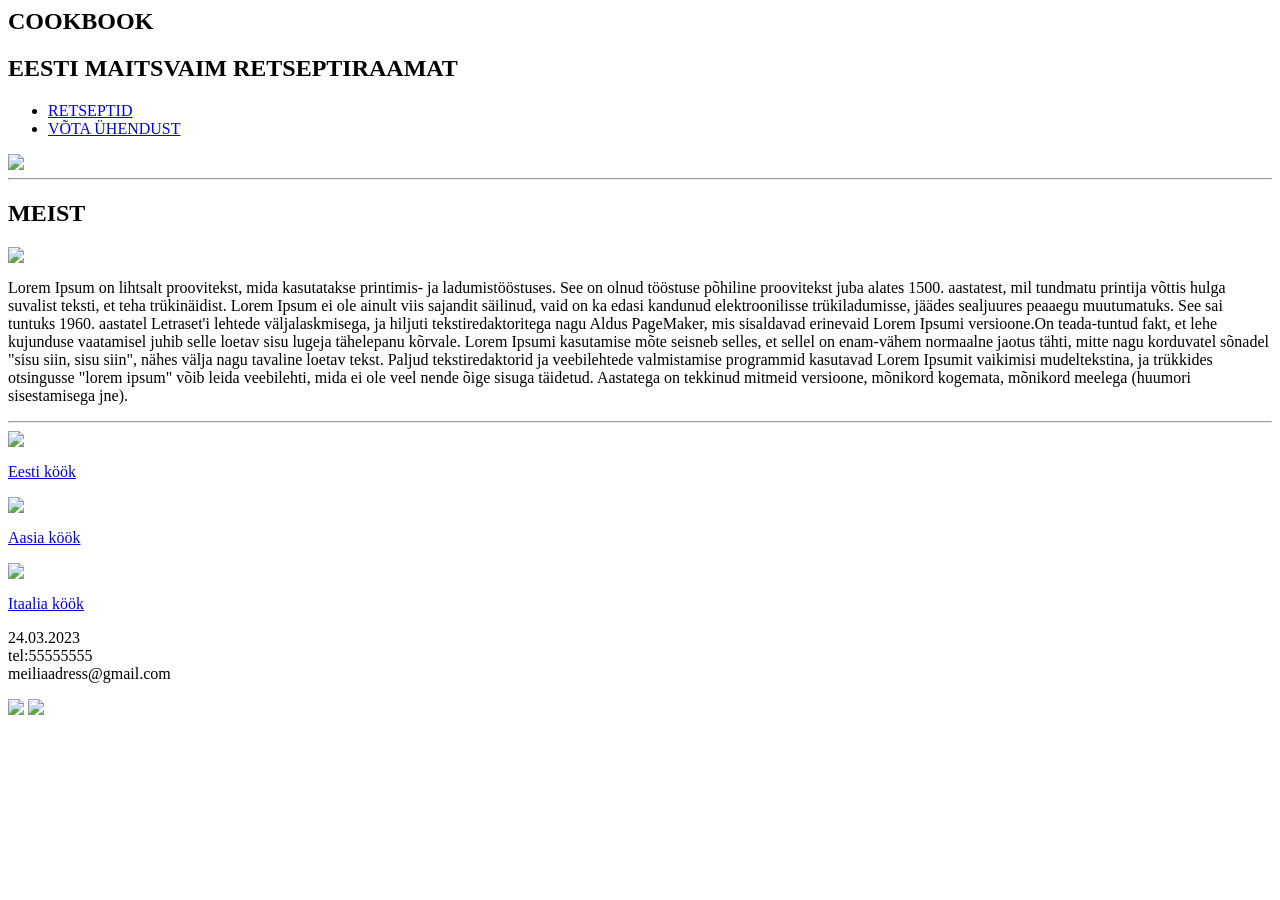
==== index.htm @ 370a47ae "samm" ====
<html>
    <head>
        <meta charset="utf-8">
        <meta name="description" content="Veebilehtede loomine edasijõudnutele kodutöö 2-">
      
        <meta name="viewpoint" content="width=device-width, initial-scale=1.0"/>

        <title>RETSEPTIRAAMAT</title>
        <linkrel="stylesheet" href="reset.css" />
        <link rel="stylesheet" href="stylesheet.css" />
    </head>
    <body>
        <header>
            <section class="banner">
                <h1>COOKBOOK</h1>
                <h2>EESTI MAITSVAIM RETSEPTIRAAMAT</h2>
            </section>
                <nav>
                    <ul>
                        <li><a href="#">RETSEPTID</a></li>
                        <li><a href="#">VÕTA ÜHENDUST</a></li>
                    </ul>
                    <div class="photo ">
                        <IMG align=center src="https://www.goslingandgosling.co.uk/wp-content/uploads/2018/07/Menu5.jpg"></IMG>
                    </div>
                </nav>
        </header>

        <hr>

        <main> 
        <h2>MEIST</h2>
            <div class="index-header">
                <img src="https://blog.instawork.com/hubfs/iStock-1162911786.jpg"></img>
                <p>Lorem Ipsum on lihtsalt proovitekst, mida kasutatakse printimis- ja ladumistööstuses. See on olnud tööstuse põhiline proovitekst juba alates 1500. aastatest, mil tundmatu printija võttis hulga suvalist teksti, et teha trükinäidist. Lorem Ipsum ei ole ainult viis sajandit säilinud, vaid on ka edasi kandunud elektroonilisse trükiladumisse, jäädes sealjuures peaaegu muutumatuks. See sai tuntuks 1960. aastatel Letraset'i lehtede väljalaskmisega, ja hiljuti tekstiredaktoritega nagu Aldus PageMaker, mis sisaldavad erinevaid Lorem Ipsumi versioone.On teada-tuntud fakt, et lehe kujunduse vaatamisel juhib selle loetav sisu lugeja tähelepanu kõrvale. Lorem Ipsumi kasutamise mõte seisneb selles, et sellel on enam-vähem normaalne jaotus tähti, mitte nagu korduvatel sõnadel "sisu siin, sisu siin", nähes välja nagu tavaline loetav tekst. Paljud tekstiredaktorid ja veebilehtede valmistamise programmid kasutavad Lorem Ipsumit vaikimisi mudeltekstina, ja trükkides otsingusse "lorem ipsum" võib leida veebilehti, mida ei ole veel nende õige sisuga täidetud. Aastatega on tekkinud mitmeid versioone, mõnikord kogemata, mõnikord meelega (huumori sisestamisega jne).</p>
            </div>
            <hr>
            <section class="gallery-links">
            <a href="#" class="food-image"><div class="container">
              
              <img src="https://www.eestitoit.ee/sites/default/files/styles/list_thumbnail/public/_dsc2291_-_1.jpg?itok=_4f2jZ6F"></img>
              
                <p>Eesti köök</p></div></a>
            <a href="#" class="food-image"><div class="container">
              
              <img src="https://hips.hearstapps.com/hmg-prod/images/gettyimages-1214757157.png"></img>
              
                <p>Aasia köök</p></div></a>
            <a href="#" class="food-image"><div class="container">
              
              <img src="https://www.tastingtable.com/img/gallery/20-italian-dishes-you-need-to-try-at-least-once/l-intro-1643403830.jpg"></img>
                <p>Itaalia köök</p></div></a>
            </section>
        </main>
        <footer>
            <div class="disclaimer">
                <p>24.03.2023<br>
                tel:55555555<br>
                meiliaadress@gmail.com</p>
            </div>    
            <div class="footer-sm"> 
                <a href="#"><img src="https://icons.iconarchive.com/icons/danleech/simple/256/linkedin-icon.png"></a>      <a href="#"><img src="https://icons.iconarchive.com/icons/danleech/simple/256/facebook-icon.png"></a>
            </div>
        </footer>
    </body>
</html>
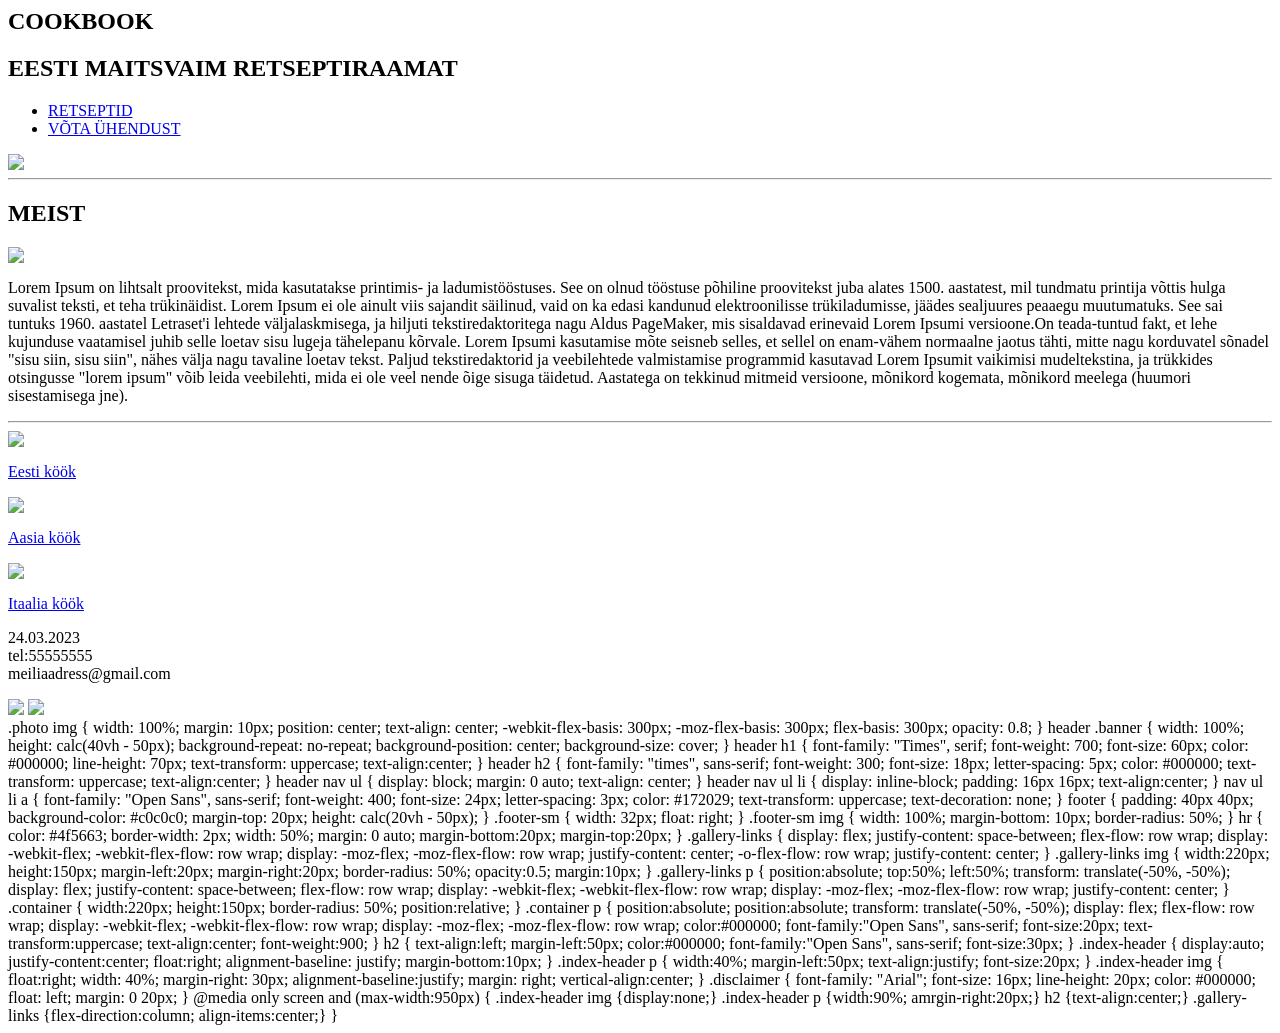
==== commit 55f88023: "Update index.htm" ====
--- a/index.htm
+++ b/index.htm
@@ -63,4 +63,204 @@
             </div>
         </footer>
     </body>
+    .photo img {
+    width: 100%;
+    margin: 10px;
+    position: center;
+    text-align: center;
+    -webkit-flex-basis: 300px;
+    -moz-flex-basis: 300px;
+    flex-basis: 300px;
+    opacity: 0.8;
+}
+
+header .banner {
+    width: 100%;
+    height: calc(40vh - 50px);
+    background-repeat: no-repeat;
+    background-position: center;
+    background-size: cover;
+}
+
+header h1 {
+    font-family: "Times", serif;
+    font-weight: 700;
+    font-size: 60px;
+    color: #000000;
+    line-height: 70px;
+    text-transform: uppercase;
+    text-align:center;
+}
+
+header h2 {
+    font-family: "times", sans-serif;
+    font-weight: 300;
+    font-size: 18px;
+    letter-spacing: 5px;
+    color: #000000;
+    text-transform: uppercase;
+    text-align:center;
+}
+
+header nav ul {
+    display: block;
+    margin: 0 auto;
+    text-align: center; 
+}
+
+header nav ul li {
+    display: inline-block;
+    padding: 16px 16px;
+    text-align:center;
+}
+
+nav ul li a {
+    font-family: "Open Sans", sans-serif;
+    font-weight: 400;
+    font-size: 24px;
+    letter-spacing: 3px;
+    color: #172029;
+    text-transform: uppercase;
+    text-decoration: none;
+}
+
+footer {
+    padding: 40px 40px;
+    background-color: #c0c0c0;
+    margin-top: 20px;
+    height: calc(20vh - 50px);
+}
+
+.footer-sm {
+    width: 32px;
+    float: right;
+}
+
+.footer-sm img {
+    width: 100%;
+    margin-bottom: 10px;
+    border-radius: 50%;
+}
+
+hr {
+    color: #4f5663;
+    border-width: 2px;
+    width: 50%;
+    margin: 0 auto;
+    margin-bottom:20px;
+    margin-top:20px;
+}
+
+.gallery-links {
+    display: flex;
+    justify-content: space-between;
+    flex-flow: row wrap;
+    display: -webkit-flex;
+    -webkit-flex-flow: row wrap;
+    display: -moz-flex;
+    -moz-flex-flow: row wrap;
+    justify-content: center;
+    -o-flex-flow: row wrap;
+    justify-content: center;
+} 
+     
+.gallery-links img {
+    width:220px;
+    height:150px;
+    margin-left:20px;
+    margin-right:20px;
+    border-radius: 50%;
+    opacity:0.5;
+    margin:10px;
+ }   
+
+.gallery-links p {
+    position:absolute;
+    top:50%;
+    left:50%;
+    transform: translate(-50%, -50%);
+    display: flex;
+    justify-content: space-between;
+    flex-flow: row wrap;
+    display: -webkit-flex;
+    -webkit-flex-flow: row wrap;
+    display: -moz-flex;
+    -moz-flex-flow: row wrap;
+    justify-content: center;
+ }   
+
+.container {
+    width:220px;
+    height:150px;
+    border-radius: 50%;
+    position:relative;
+  } 
+
+.container p {
+    position:absolute;
+    position:absolute;
+    transform: translate(-50%, -50%);
+    display: flex;
+    flex-flow: row wrap;
+    display: -webkit-flex;
+    -webkit-flex-flow: row wrap;
+    display: -moz-flex;
+    -moz-flex-flow: row wrap;
+    color:#000000;
+    font-family:"Open Sans", sans-serif;
+    font-size:20px;
+    text-transform:uppercase;
+    text-align:center;
+    font-weight:900;
+}
+
+h2 {
+    text-align:left;
+    margin-left:50px;
+    color:#000000;
+    font-family:"Open Sans", sans-serif;
+    font-size:30px;
+}
+
+.index-header {
+    display:auto;
+    justify-content:center;
+    float:right;
+    alignment-baseline: justify;
+    margin-bottom:10px;
+ }   
+
+.index-header p {
+    width:40%;
+    margin-left:50px;
+    text-align:justify;
+    font-size:20px;
+}
+.index-header img {
+    float:right;
+    width: 40%;
+    margin-right: 30px;
+    alignment-baseline:justify;
+    margin: right;
+    vertical-align:center;
+}
+
+.disclaimer {    
+    font-family: "Arial";
+    font-size: 16px;
+    line-height: 20px;
+    color: #000000;
+    float: left;
+    margin: 0 20px;
+}
+
+@media only screen and (max-width:950px) {
+    .index-header img {display:none;}
+
+    .index-header p {width:90%; amrgin-right:20px;}
+
+    h2 {text-align:center;}
+
+    .gallery-links {flex-direction:column; align-items:center;}
+} 
 </html>
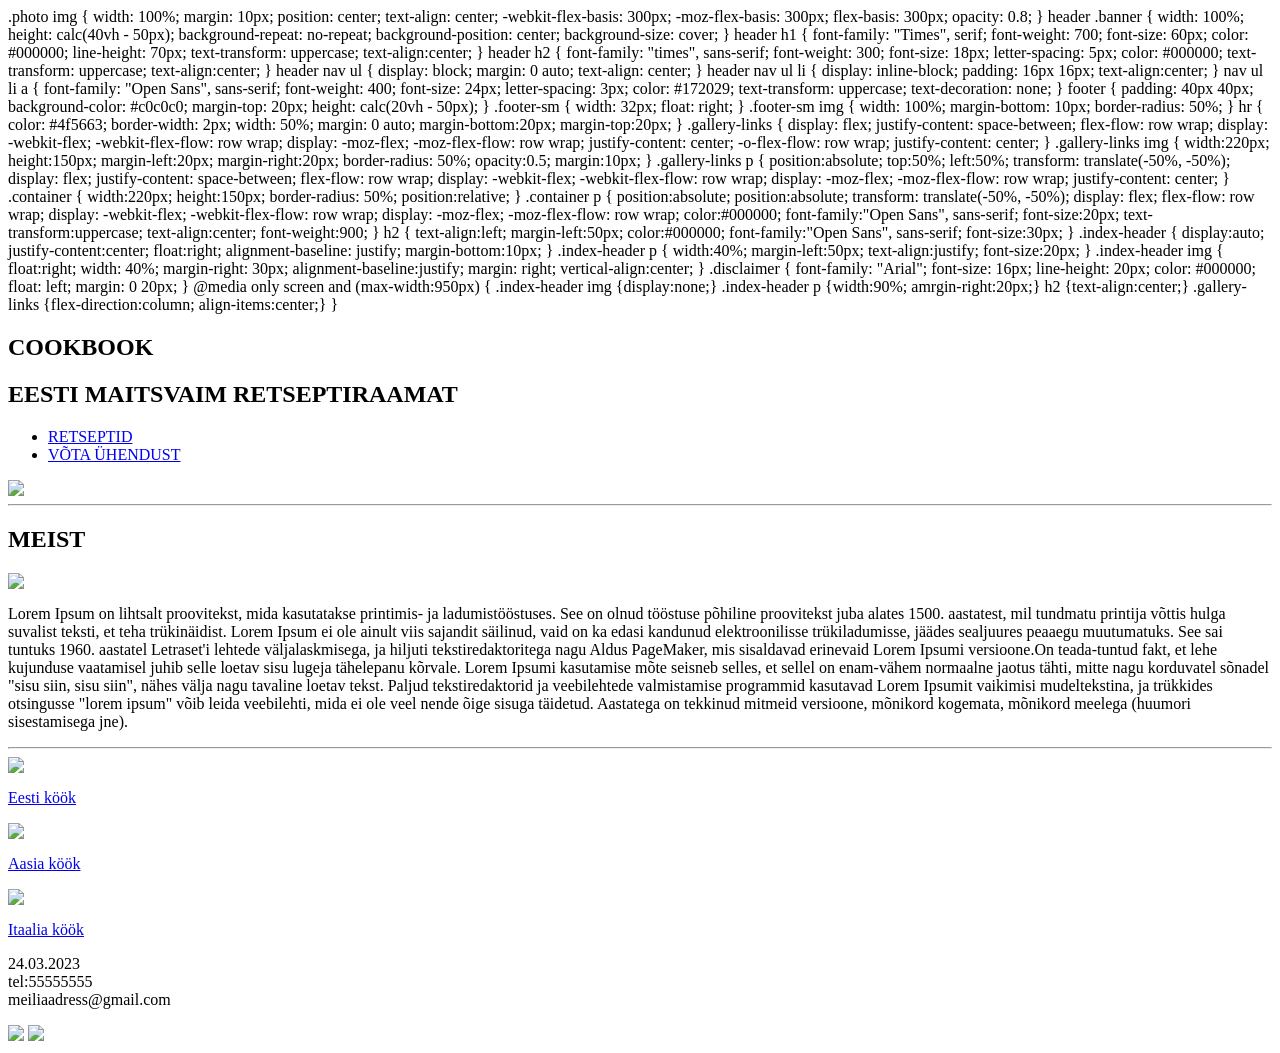
==== commit 1fb501c7: "Update index.htm" ====
--- a/index.htm
+++ b/index.htm
@@ -8,62 +8,7 @@
         <title>RETSEPTIRAAMAT</title>
         <linkrel="stylesheet" href="reset.css" />
         <link rel="stylesheet" href="stylesheet.css" />
-    </head>
-    <body>
-        <header>
-            <section class="banner">
-                <h1>COOKBOOK</h1>
-                <h2>EESTI MAITSVAIM RETSEPTIRAAMAT</h2>
-            </section>
-                <nav>
-                    <ul>
-                        <li><a href="#">RETSEPTID</a></li>
-                        <li><a href="#">VÕTA ÜHENDUST</a></li>
-                    </ul>
-                    <div class="photo ">
-                        <IMG align=center src="https://www.goslingandgosling.co.uk/wp-content/uploads/2018/07/Menu5.jpg"></IMG>
-                    </div>
-                </nav>
-        </header>
-
-        <hr>
-
-        <main> 
-        <h2>MEIST</h2>
-            <div class="index-header">
-                <img src="https://blog.instawork.com/hubfs/iStock-1162911786.jpg"></img>
-                <p>Lorem Ipsum on lihtsalt proovitekst, mida kasutatakse printimis- ja ladumistööstuses. See on olnud tööstuse põhiline proovitekst juba alates 1500. aastatest, mil tundmatu printija võttis hulga suvalist teksti, et teha trükinäidist. Lorem Ipsum ei ole ainult viis sajandit säilinud, vaid on ka edasi kandunud elektroonilisse trükiladumisse, jäädes sealjuures peaaegu muutumatuks. See sai tuntuks 1960. aastatel Letraset'i lehtede väljalaskmisega, ja hiljuti tekstiredaktoritega nagu Aldus PageMaker, mis sisaldavad erinevaid Lorem Ipsumi versioone.On teada-tuntud fakt, et lehe kujunduse vaatamisel juhib selle loetav sisu lugeja tähelepanu kõrvale. Lorem Ipsumi kasutamise mõte seisneb selles, et sellel on enam-vähem normaalne jaotus tähti, mitte nagu korduvatel sõnadel "sisu siin, sisu siin", nähes välja nagu tavaline loetav tekst. Paljud tekstiredaktorid ja veebilehtede valmistamise programmid kasutavad Lorem Ipsumit vaikimisi mudeltekstina, ja trükkides otsingusse "lorem ipsum" võib leida veebilehti, mida ei ole veel nende õige sisuga täidetud. Aastatega on tekkinud mitmeid versioone, mõnikord kogemata, mõnikord meelega (huumori sisestamisega jne).</p>
-            </div>
-            <hr>
-            <section class="gallery-links">
-            <a href="#" class="food-image"><div class="container">
-              
-              <img src="https://www.eestitoit.ee/sites/default/files/styles/list_thumbnail/public/_dsc2291_-_1.jpg?itok=_4f2jZ6F"></img>
-              
-                <p>Eesti köök</p></div></a>
-            <a href="#" class="food-image"><div class="container">
-              
-              <img src="https://hips.hearstapps.com/hmg-prod/images/gettyimages-1214757157.png"></img>
-              
-                <p>Aasia köök</p></div></a>
-            <a href="#" class="food-image"><div class="container">
-              
-              <img src="https://www.tastingtable.com/img/gallery/20-italian-dishes-you-need-to-try-at-least-once/l-intro-1643403830.jpg"></img>
-                <p>Itaalia köök</p></div></a>
-            </section>
-        </main>
-        <footer>
-            <div class="disclaimer">
-                <p>24.03.2023<br>
-                tel:55555555<br>
-                meiliaadress@gmail.com</p>
-            </div>    
-            <div class="footer-sm"> 
-                <a href="#"><img src="https://icons.iconarchive.com/icons/danleech/simple/256/linkedin-icon.png"></a>      <a href="#"><img src="https://icons.iconarchive.com/icons/danleech/simple/256/facebook-icon.png"></a>
-            </div>
-        </footer>
-    </body>
-    .photo img {
+            .photo img {
     width: 100%;
     margin: 10px;
     position: center;
@@ -263,4 +208,59 @@
 
     .gallery-links {flex-direction:column; align-items:center;}
 } 
+    </head>
+    <body>
+        <header>
+            <section class="banner">
+                <h1>COOKBOOK</h1>
+                <h2>EESTI MAITSVAIM RETSEPTIRAAMAT</h2>
+            </section>
+                <nav>
+                    <ul>
+                        <li><a href="#">RETSEPTID</a></li>
+                        <li><a href="#">VÕTA ÜHENDUST</a></li>
+                    </ul>
+                    <div class="photo ">
+                        <IMG align=center src="https://www.goslingandgosling.co.uk/wp-content/uploads/2018/07/Menu5.jpg"></IMG>
+                    </div>
+                </nav>
+        </header>
+
+        <hr>
+
+        <main> 
+        <h2>MEIST</h2>
+            <div class="index-header">
+                <img src="https://blog.instawork.com/hubfs/iStock-1162911786.jpg"></img>
+                <p>Lorem Ipsum on lihtsalt proovitekst, mida kasutatakse printimis- ja ladumistööstuses. See on olnud tööstuse põhiline proovitekst juba alates 1500. aastatest, mil tundmatu printija võttis hulga suvalist teksti, et teha trükinäidist. Lorem Ipsum ei ole ainult viis sajandit säilinud, vaid on ka edasi kandunud elektroonilisse trükiladumisse, jäädes sealjuures peaaegu muutumatuks. See sai tuntuks 1960. aastatel Letraset'i lehtede väljalaskmisega, ja hiljuti tekstiredaktoritega nagu Aldus PageMaker, mis sisaldavad erinevaid Lorem Ipsumi versioone.On teada-tuntud fakt, et lehe kujunduse vaatamisel juhib selle loetav sisu lugeja tähelepanu kõrvale. Lorem Ipsumi kasutamise mõte seisneb selles, et sellel on enam-vähem normaalne jaotus tähti, mitte nagu korduvatel sõnadel "sisu siin, sisu siin", nähes välja nagu tavaline loetav tekst. Paljud tekstiredaktorid ja veebilehtede valmistamise programmid kasutavad Lorem Ipsumit vaikimisi mudeltekstina, ja trükkides otsingusse "lorem ipsum" võib leida veebilehti, mida ei ole veel nende õige sisuga täidetud. Aastatega on tekkinud mitmeid versioone, mõnikord kogemata, mõnikord meelega (huumori sisestamisega jne).</p>
+            </div>
+            <hr>
+            <section class="gallery-links">
+            <a href="#" class="food-image"><div class="container">
+              
+              <img src="https://www.eestitoit.ee/sites/default/files/styles/list_thumbnail/public/_dsc2291_-_1.jpg?itok=_4f2jZ6F"></img>
+              
+                <p>Eesti köök</p></div></a>
+            <a href="#" class="food-image"><div class="container">
+              
+              <img src="https://hips.hearstapps.com/hmg-prod/images/gettyimages-1214757157.png"></img>
+              
+                <p>Aasia köök</p></div></a>
+            <a href="#" class="food-image"><div class="container">
+              
+              <img src="https://www.tastingtable.com/img/gallery/20-italian-dishes-you-need-to-try-at-least-once/l-intro-1643403830.jpg"></img>
+                <p>Itaalia köök</p></div></a>
+            </section>
+        </main>
+        <footer>
+            <div class="disclaimer">
+                <p>24.03.2023<br>
+                tel:55555555<br>
+                meiliaadress@gmail.com</p>
+            </div>    
+            <div class="footer-sm"> 
+                <a href="#"><img src="https://icons.iconarchive.com/icons/danleech/simple/256/linkedin-icon.png"></a>      <a href="#"><img src="https://icons.iconarchive.com/icons/danleech/simple/256/facebook-icon.png"></a>
+            </div>
+        </footer>
+
 </html>
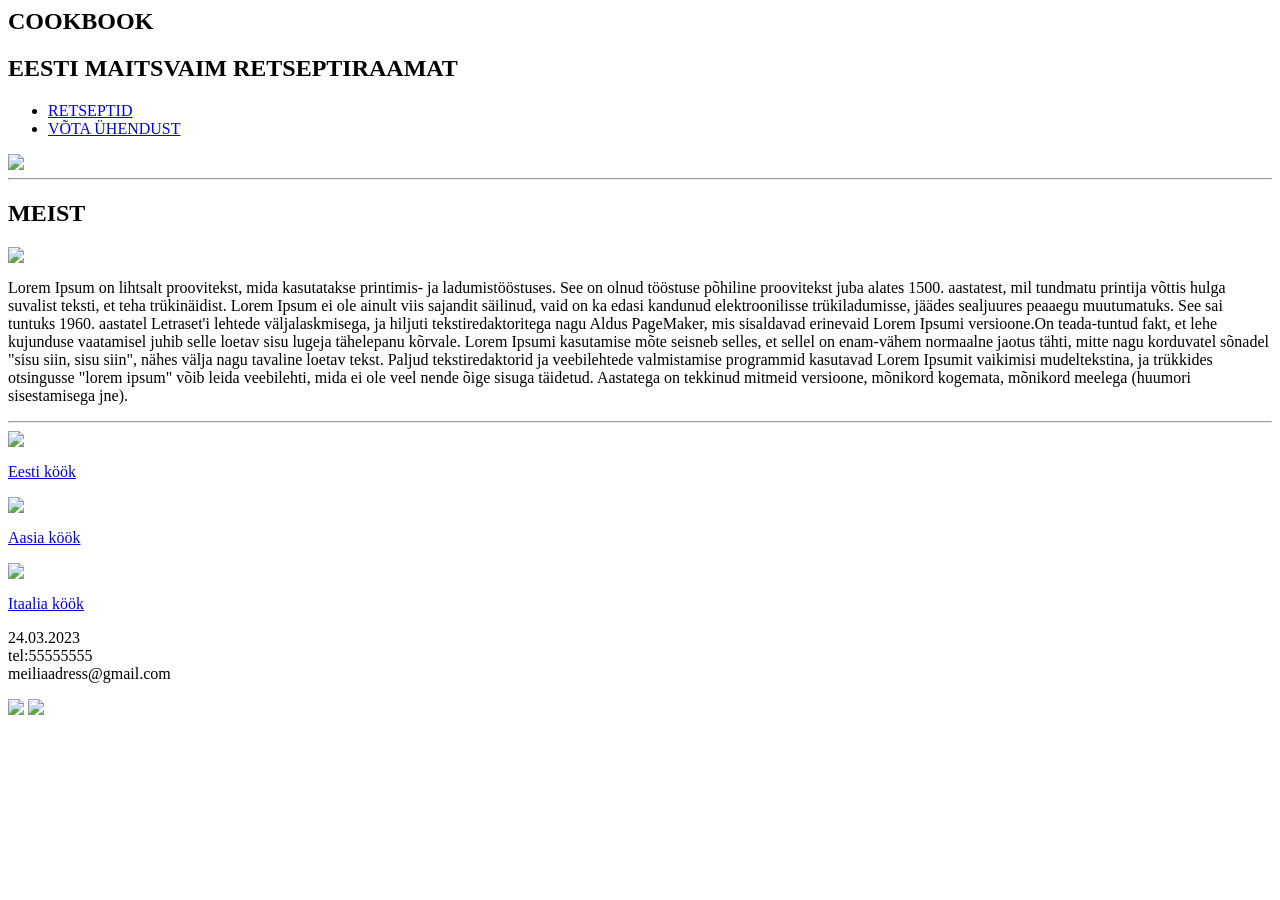
==== commit af3ba4ca: "Update index.htm" ====
--- a/index.htm
+++ b/index.htm
@@ -6,208 +6,8 @@
         <meta name="viewpoint" content="width=device-width, initial-scale=1.0"/>
 
         <title>RETSEPTIRAAMAT</title>
-        <linkrel="stylesheet" href="reset.css" />
-        <link rel="stylesheet" href="stylesheet.css" />
-            .photo img {
-    width: 100%;
-    margin: 10px;
-    position: center;
-    text-align: center;
-    -webkit-flex-basis: 300px;
-    -moz-flex-basis: 300px;
-    flex-basis: 300px;
-    opacity: 0.8;
-}
-
-header .banner {
-    width: 100%;
-    height: calc(40vh - 50px);
-    background-repeat: no-repeat;
-    background-position: center;
-    background-size: cover;
-}
-
-header h1 {
-    font-family: "Times", serif;
-    font-weight: 700;
-    font-size: 60px;
-    color: #000000;
-    line-height: 70px;
-    text-transform: uppercase;
-    text-align:center;
-}
-
-header h2 {
-    font-family: "times", sans-serif;
-    font-weight: 300;
-    font-size: 18px;
-    letter-spacing: 5px;
-    color: #000000;
-    text-transform: uppercase;
-    text-align:center;
-}
-
-header nav ul {
-    display: block;
-    margin: 0 auto;
-    text-align: center; 
-}
-
-header nav ul li {
-    display: inline-block;
-    padding: 16px 16px;
-    text-align:center;
-}
-
-nav ul li a {
-    font-family: "Open Sans", sans-serif;
-    font-weight: 400;
-    font-size: 24px;
-    letter-spacing: 3px;
-    color: #172029;
-    text-transform: uppercase;
-    text-decoration: none;
-}
-
-footer {
-    padding: 40px 40px;
-    background-color: #c0c0c0;
-    margin-top: 20px;
-    height: calc(20vh - 50px);
-}
-
-.footer-sm {
-    width: 32px;
-    float: right;
-}
-
-.footer-sm img {
-    width: 100%;
-    margin-bottom: 10px;
-    border-radius: 50%;
-}
-
-hr {
-    color: #4f5663;
-    border-width: 2px;
-    width: 50%;
-    margin: 0 auto;
-    margin-bottom:20px;
-    margin-top:20px;
-}
-
-.gallery-links {
-    display: flex;
-    justify-content: space-between;
-    flex-flow: row wrap;
-    display: -webkit-flex;
-    -webkit-flex-flow: row wrap;
-    display: -moz-flex;
-    -moz-flex-flow: row wrap;
-    justify-content: center;
-    -o-flex-flow: row wrap;
-    justify-content: center;
-} 
-     
-.gallery-links img {
-    width:220px;
-    height:150px;
-    margin-left:20px;
-    margin-right:20px;
-    border-radius: 50%;
-    opacity:0.5;
-    margin:10px;
- }   
-
-.gallery-links p {
-    position:absolute;
-    top:50%;
-    left:50%;
-    transform: translate(-50%, -50%);
-    display: flex;
-    justify-content: space-between;
-    flex-flow: row wrap;
-    display: -webkit-flex;
-    -webkit-flex-flow: row wrap;
-    display: -moz-flex;
-    -moz-flex-flow: row wrap;
-    justify-content: center;
- }   
-
-.container {
-    width:220px;
-    height:150px;
-    border-radius: 50%;
-    position:relative;
-  } 
-
-.container p {
-    position:absolute;
-    position:absolute;
-    transform: translate(-50%, -50%);
-    display: flex;
-    flex-flow: row wrap;
-    display: -webkit-flex;
-    -webkit-flex-flow: row wrap;
-    display: -moz-flex;
-    -moz-flex-flow: row wrap;
-    color:#000000;
-    font-family:"Open Sans", sans-serif;
-    font-size:20px;
-    text-transform:uppercase;
-    text-align:center;
-    font-weight:900;
-}
-
-h2 {
-    text-align:left;
-    margin-left:50px;
-    color:#000000;
-    font-family:"Open Sans", sans-serif;
-    font-size:30px;
-}
-
-.index-header {
-    display:auto;
-    justify-content:center;
-    float:right;
-    alignment-baseline: justify;
-    margin-bottom:10px;
- }   
-
-.index-header p {
-    width:40%;
-    margin-left:50px;
-    text-align:justify;
-    font-size:20px;
-}
-.index-header img {
-    float:right;
-    width: 40%;
-    margin-right: 30px;
-    alignment-baseline:justify;
-    margin: right;
-    vertical-align:center;
-}
-
-.disclaimer {    
-    font-family: "Arial";
-    font-size: 16px;
-    line-height: 20px;
-    color: #000000;
-    float: left;
-    margin: 0 20px;
-}
-
-@media only screen and (max-width:950px) {
-    .index-header img {display:none;}
-
-    .index-header p {width:90%; amrgin-right:20px;}
-
-    h2 {text-align:center;}
-
-    .gallery-links {flex-direction:column; align-items:center;}
-} 
+     <link rel="stylesheet" href="reset.css" />
+      <link rel="stylesheet" href="stylesheet.css" />
     </head>
     <body>
         <header>
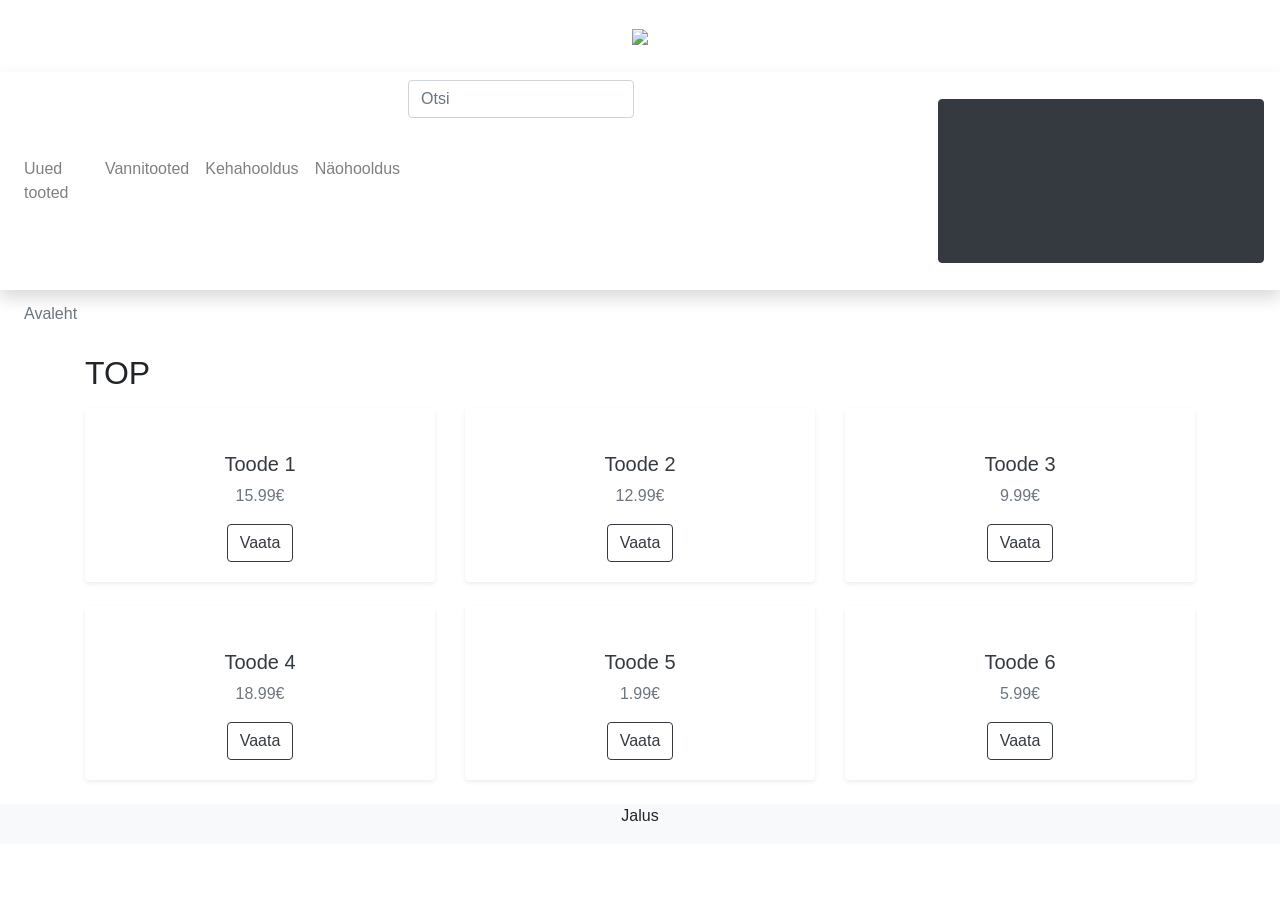
==== commit 819ab373: "Update index.htm" ====
--- a/index.htm
+++ b/index.htm
@@ -1,66 +1,163 @@
-<html>
+
+<!doctype html>
+<html lang="ee">
     <head>
         <meta charset="utf-8">
-        <meta name="description" content="Veebilehtede loomine edasijõudnutele kodutöö 2-">
-      
-        <meta name="viewpoint" content="width=device-width, initial-scale=1.0"/>
-
-        <title>RETSEPTIRAAMAT</title>
-     <link rel="stylesheet" href="reset.css" />
-      <link rel="stylesheet" href="stylesheet.css" />
+        <meta http-equiv="X-UA-Compatible" content="IE=edge">
+        <meta name="viewport" content="width=device-width, initial-scale=1, shrink-to-fit=no">
+        <meta name="description" content=""> 
+        <meta name="author" content="">
+        <title>Avaleht</title>
+        <!-- Bootstrap CSS --->
+        <link rel="stylesheet" href="https://stackpath.bootstrapcdn.com/bootstrap/4.3.1/css/bootstrap.min.css" integrity="sha384-ggOyR0iXCbMQv3Xipma34MD+dH/1fQ784/j6cY/iJTQUOhcWr7x9JvoRxT2MZw1T" crossorigin="anonymous"> 
+        <!-- minu CSS --->
+        <link rel="stylesheet" href="custom.css">
     </head>
     <body>
-        <header>
-            <section class="banner">
-                <h1>COOKBOOK</h1>
-                <h2>EESTI MAITSVAIM RETSEPTIRAAMAT</h2>
-            </section>
-                <nav>
-                    <ul>
-                        <li><a href="#">RETSEPTID</a></li>
-                        <li><a href="#">VÕTA ÜHENDUST</a></li>
-                    </ul>
-                    <div class="photo ">
-                        <IMG align=center src="https://www.goslingandgosling.co.uk/wp-content/uploads/2018/07/Menu5.jpg"></IMG>
+        <!-- päis --->
+        <header class="py-2">
+            <div class="container-fluid">
+                <div class="row">
+                    <div class="col my-3 text-center"><a href="index.html"><img src="logo2.png" width="50%"></a></div>              
+                </div>          
+            </div>
+        </header>
+        <!-- navigatsioon -->
+        <nav class="navbar navbar-expand-lg navbar-light bg-white shadow">
+            <button class="navbar-toggler" type="button" data-toggle="collapse" data-target="#navbarNavDropdown" aria-controls="navbarNavDropdown" aria-expanded="false" aria-label="Toggle navigation">
+                <span class="navbar-toggler-icon"></span>
+            </button>
+            <div class="collapse navbar-collapse" id="navbarNavDropdown">
+                <ul class="navbar-nav mr-auto">
+                    <li class="nav-item"><a class="nav-link" href="#">Uued tooted</a></li>
+                    <li class="nav-item dropdown">
+                        <a class="nav-link" href="#" id="navbarDropdownMenuLink" data-toggle="dropdown" aria-haspopup="true" aria-expanded="false">Vannitooted</a> 
+                        <div class="dropdown-menu" aria-labelledby="navbarDropdownMenuLink"> 
+                            <a class="dropdown-item" href="#">Vannisoolad</a> 
+                            <a class="dropdown-item" href="#">Vannipiimad</a> 
+                            <a class="dropdown-item" href="#">Vannipommid</a>
+                            <a class="dropdown-item" href="list.html">Seebid ja du&scaron;igeelid</a>
+                        </div> 
+                    </li> 
+                    <li class="nav-item dropdown"> 
+                        <a class="nav-link" href="#" id="navbarDropdownMenuLink" data-toggle="dropdown" aria-haspopup="true" aria-expanded="false">Kehahooldus</a> 
+                        <div class="dropdown-menu" aria-labelledby="navbarDropdownMenuLink"> 
+                            <a class="dropdown-item" href="#">Kehakreemid</a> 
+                            <a class="dropdown-item" href="#">Keha&otilde;lid</a> 
+                            <a class="dropdown-item" href="#">Kehakoorijad</a> 
+                            <a class="dropdown-item" href="#">Deodorandid</a> 
+                            <a class="dropdown-item" href="#">K&auml;te ja jalgade hooldus</a>  
+                        </div> 
+                    </li> 
+                    <li class="nav-item dropdown"> 
+                        <a class="nav-link" href="#" id="navbarDropdownMenuLink" data-toggle="dropdown" aria-haspopup="true" aria-expanded="false">N&auml;ohooldus</a> 
+                        <div class="dropdown-menu" aria-labelledby="navbarDropdownMenuLink"> 
+                            <a class="dropdown-item" href="#">Puhastus ja toniseerimine</a> 
+                            <a class="dropdown-item" href="#">Niisutus ja toitmine</a> 
+                            <a class="dropdown-item" href="#">Koorijad ja maskid</a> 
+                        </div> 
+                    </li> 
+                </ul>
+                <!-- search --->
+                <form class="form-inline my-2 my-lg-0">
+                    <input class="form-control mr-sm-2" type="search" placeholder="Otsi" aria-label="Search">
+                    <button class="btn btn-outline-white my-2 my-sm-0" type="submit"><svg class="lnr lnr-magnifier"><use xlink:href="#lnr-magnifier"></use></svg></button>
+                </form>
+            </div>
+            <!-- cart --->
+            <!--
+            <svg class="lnr mt-auto mr-3 my-3 lnr-cart"><use xlink:href="#lnr-cart"></use></svg>
+            --->
+            <button class="btn btn-dark my-2 my-sm-0" type="submit"><svg class="lnr lnr-cart"><use xlink:href="#lnr-cart"></use></svg></button>
+        </nav> 
+        <!-- breadcrumb --->
+        <section>
+            <nav aria-label="breadcrumb">
+                <ol class="breadcrumb bg-white ml-2">
+                    <!-- это иконка с домиком, но у меня не получилось её выровнять нормально
+                    <li class="breadcrumb-item active" aria-current="page"><button class="btn btn-link btn-lg my-2 my-sm-0" type="submit"><svg class="lnr lnr-home"><use xlink:href="#lnr-home"></use></svg></button></li>
+                    --->
+                    <li class="breadcrumb-item active" aria-current="page">Avaleht</li>
+                </ol>
+            </nav>  
+        </section>
+        <!-- jumbotron --->
+        <!-- TODO! --->
+        <!-- tooted --->
+        <section>
+            <div class="container">
+                <h2 class="h mb-3">TOP</h2>
+                    <div class="row"> 
+                    <div class="col-md-4 mb-4"> 
+                        <div class="card shadow-sm border-0 h-100 text-center"><a href="#"><img src="soap.png" alt="" class="card-img-top"></a> 
+                            <div class="card-body"> 
+                                <h5> <a href="#" class="text-dark">Toode 1</a></h5>
+                                <p class="text-muted card-text"> 15.99&#8364;</p> 
+                                <a role="button" href="toode.html" class="btn btn-outline-dark">Vaata</a>
+                            </div> 
+                        </div> 
+                    </div> 
+                    <div class="col-md-4 mb-4"> 
+                        <div class="card shadow-sm border-0 h-100 text-center"><a href="#"><img src="soap.png" alt="" class="card-img-top"></a> 
+                            <div class="card-body"> 
+                                <h5> <a href="#" class="text-dark">Toode 2</a></h5>
+                                <p class="text-muted card-text"> 12.99&#8364;</p> 
+                                <a role="button" href="#" class="btn btn-outline-dark">Vaata</a>
+                            </div> 
+                        </div> 
+                    </div> 
+                    <div class="col-md-4 mb-4"> 
+                        <div class="card shadow-sm border-0 h-100 text-center"><a href="#"><img src="soap.png" alt="" class="card-img-top"></a> 
+                            <div class="card-body"> 
+                                <h5> <a href="#" class="text-dark">Toode 3</a></h5>
+                                <p class="text-muted card-text"> 9.99&#8364;</p> 
+                                <a role="button" href="#" class="btn btn-outline-dark">Vaata</a>
+                            </div> 
+                        </div> 
+                    </div> 
+                    <div class="col-md-4 mb-4"> 
+                        <div class="card shadow-sm border-0 h-100 text-center"><a href="#"><img src="soap.png" alt="" class="card-img-top"></a> 
+                            <div class="card-body"> 
+                                <h5> <a href="#" class="text-dark">Toode 4</a></h5>
+                                <p class="text-muted card-text"> 18.99&#8364;</p> 
+                                <a role="button" href="#" class="btn btn-outline-dark">Vaata</a>
+                            </div> 
+                        </div> 
+                    </div> 
+                    <div class="col-md-4 mb-4"> 
+                        <div class="card shadow-sm border-0 h-100 text-center"><a href="#"><img src="soap.png" alt="" class="card-img-top"></a> 
+                            <div class="card-body"> 
+                                <h5> <a href="#" class="text-dark">Toode 5</a></h5>
+                                <p class="text-muted card-text"> 1.99&#8364;</p> 
+                                <a role="button" href="#" class="btn btn-outline-dark">Vaata</a>
+                            </div> 
+                        </div> 
                     </div>
-                </nav>
-        </header>
-
-        <hr>
-
-        <main> 
-        <h2>MEIST</h2>
-            <div class="index-header">
-                <img src="https://blog.instawork.com/hubfs/iStock-1162911786.jpg"></img>
-                <p>Lorem Ipsum on lihtsalt proovitekst, mida kasutatakse printimis- ja ladumistööstuses. See on olnud tööstuse põhiline proovitekst juba alates 1500. aastatest, mil tundmatu printija võttis hulga suvalist teksti, et teha trükinäidist. Lorem Ipsum ei ole ainult viis sajandit säilinud, vaid on ka edasi kandunud elektroonilisse trükiladumisse, jäädes sealjuures peaaegu muutumatuks. See sai tuntuks 1960. aastatel Letraset'i lehtede väljalaskmisega, ja hiljuti tekstiredaktoritega nagu Aldus PageMaker, mis sisaldavad erinevaid Lorem Ipsumi versioone.On teada-tuntud fakt, et lehe kujunduse vaatamisel juhib selle loetav sisu lugeja tähelepanu kõrvale. Lorem Ipsumi kasutamise mõte seisneb selles, et sellel on enam-vähem normaalne jaotus tähti, mitte nagu korduvatel sõnadel "sisu siin, sisu siin", nähes välja nagu tavaline loetav tekst. Paljud tekstiredaktorid ja veebilehtede valmistamise programmid kasutavad Lorem Ipsumit vaikimisi mudeltekstina, ja trükkides otsingusse "lorem ipsum" võib leida veebilehti, mida ei ole veel nende õige sisuga täidetud. Aastatega on tekkinud mitmeid versioone, mõnikord kogemata, mõnikord meelega (huumori sisestamisega jne).</p>
+                    <div class="col-md-4 mb-4"> 
+                        <div class="card shadow-sm border-0 h-100 text-center"><a href="#"><img src="soap.png" alt="" class="card-img-top"></a> 
+                            <div class="card-body"> 
+                                <h5> <a href="#" class="text-dark">Toode 6</a></h5>
+                                <p class="text-muted card-text"> 5.99&#8364;</p> 
+                                <a role="button" href="#" class="btn btn-outline-dark">Vaata</a>
+                            </div> 
+                        </div> 
+                    </div> 
+                </div>
             </div>
-            <hr>
-            <section class="gallery-links">
-            <a href="#" class="food-image"><div class="container">
-              
-              <img src="https://www.eestitoit.ee/sites/default/files/styles/list_thumbnail/public/_dsc2291_-_1.jpg?itok=_4f2jZ6F"></img>
-              
-                <p>Eesti köök</p></div></a>
-            <a href="#" class="food-image"><div class="container">
-              
-              <img src="https://hips.hearstapps.com/hmg-prod/images/gettyimages-1214757157.png"></img>
-              
-                <p>Aasia köök</p></div></a>
-            <a href="#" class="food-image"><div class="container">
-              
-              <img src="https://www.tastingtable.com/img/gallery/20-italian-dishes-you-need-to-try-at-least-once/l-intro-1643403830.jpg"></img>
-                <p>Itaalia köök</p></div></a>
-            </section>
-        </main>
-        <footer>
-            <div class="disclaimer">
-                <p>24.03.2023<br>
-                tel:55555555<br>
-                meiliaadress@gmail.com</p>
-            </div>    
-            <div class="footer-sm"> 
-                <a href="#"><img src="https://icons.iconarchive.com/icons/danleech/simple/256/linkedin-icon.png"></a>      <a href="#"><img src="https://icons.iconarchive.com/icons/danleech/simple/256/facebook-icon.png"></a>
+        </section>   
+        <!-- jalus --->
+        <footer class="bg-light">
+            <div class="container-fluid">
+                <div class="row">
+                    <!-- TODO! --->
+                    <div class="col text-center"><p>Jalus</p></div>
+                </div>
             </div>
-        </footer>
-
+        </footer>       
+        <!-- jQuery, Popper.js, Bootstrap JS -->
+        <script src="https://code.jquery.com/jquery-3.3.1.slim.min.js" integrity="sha384-q8i/X+965DzO0rT7abK41JStQIAqVgRVzpbzo5smXKp4YfRvH+8abtTE1Pi6jizo" crossorigin="anonymous"></script>
+        <script src="https://cdnjs.cloudflare.com/ajax/libs/popper.js/1.14.7/umd/popper.min.js" integrity="sha384-UO2eT0CpHqdSJQ6hJty5KVphtPhzWj9WO1clHTMGa3JDZwrnQq4sF86dIHNDz0W1" crossorigin="anonymous"></script>
+        <script src="https://stackpath.bootstrapcdn.com/bootstrap/4.3.1/js/bootstrap.min.js" integrity="sha384-JjSmVgyd0p3pXB1rRibZUAYoIIy6OrQ6VrjIEaFf/nJGzIxFDsf4x0xIM+B07jRM" crossorigin="anonymous"></script>
+        <script src="https://cdn.linearicons.com/free/1.0.0/svgembedder.min.js"></script>
+  </body>
 </html>
